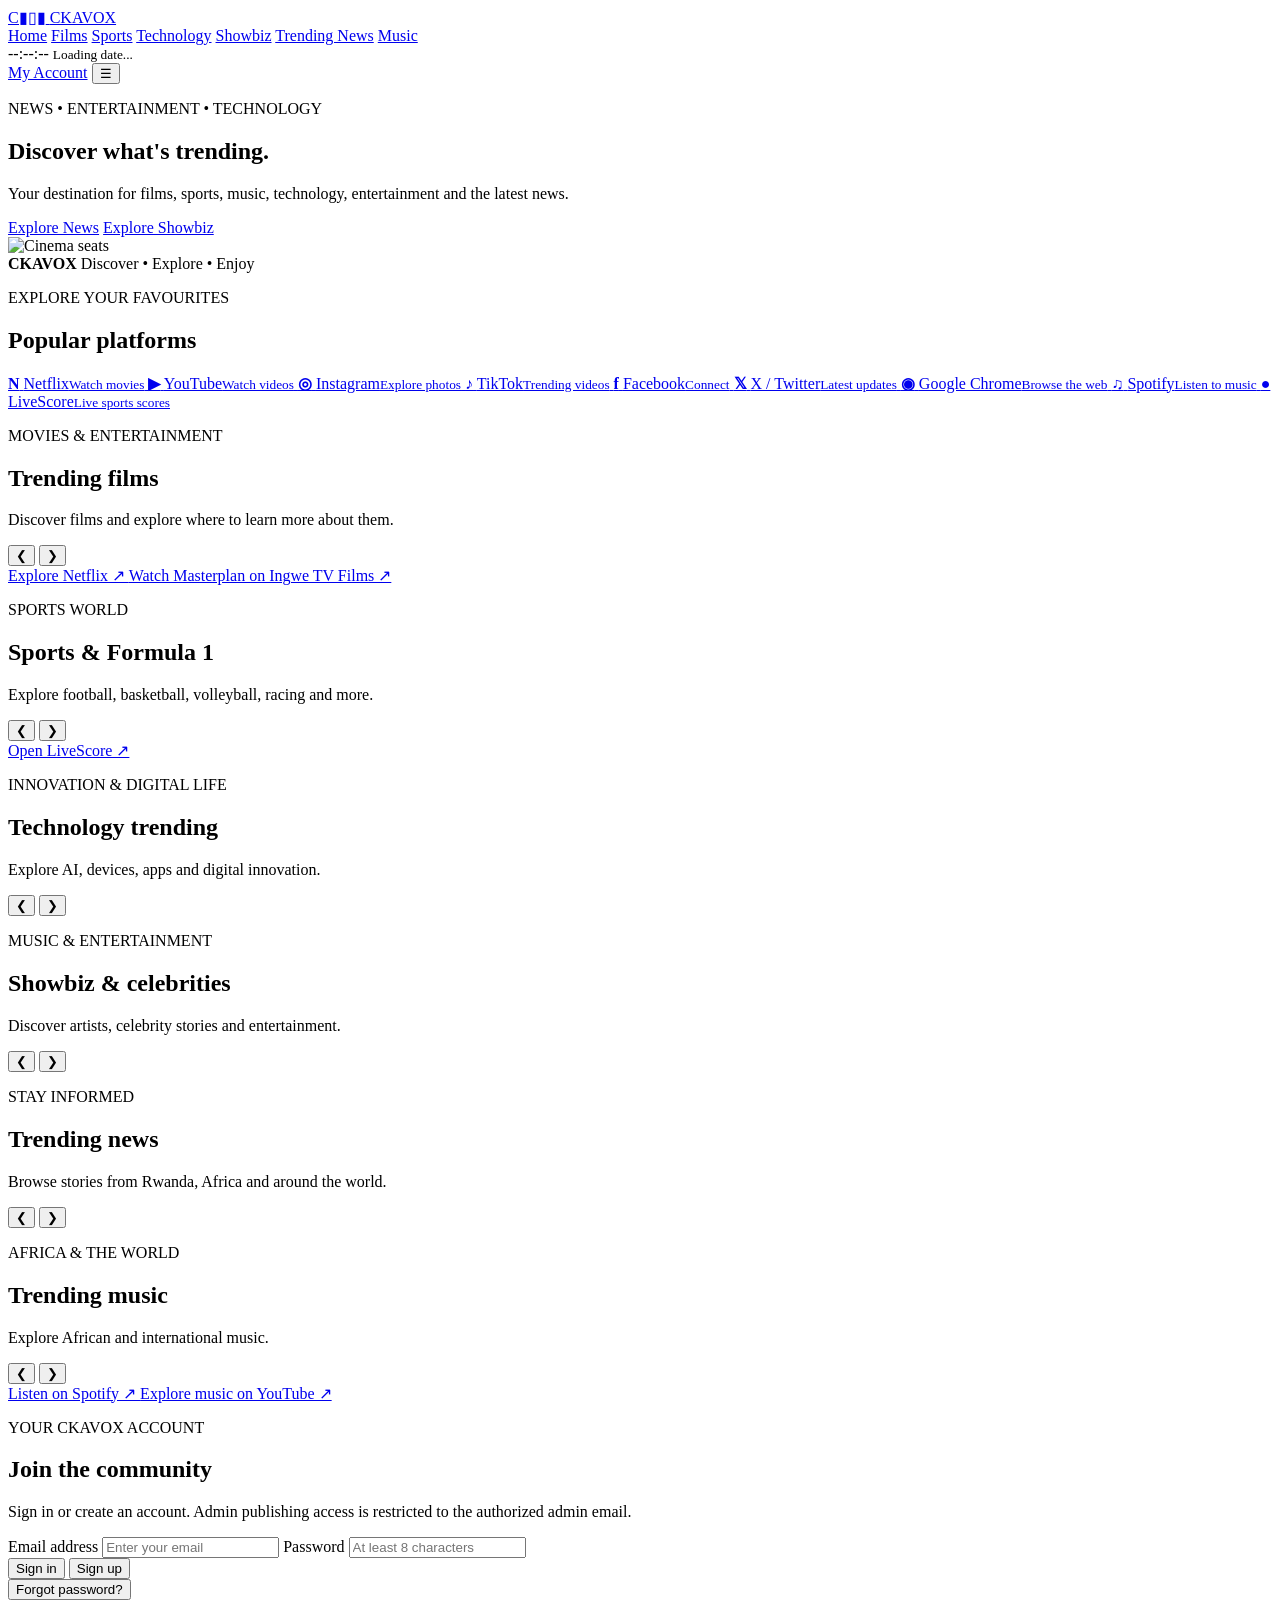
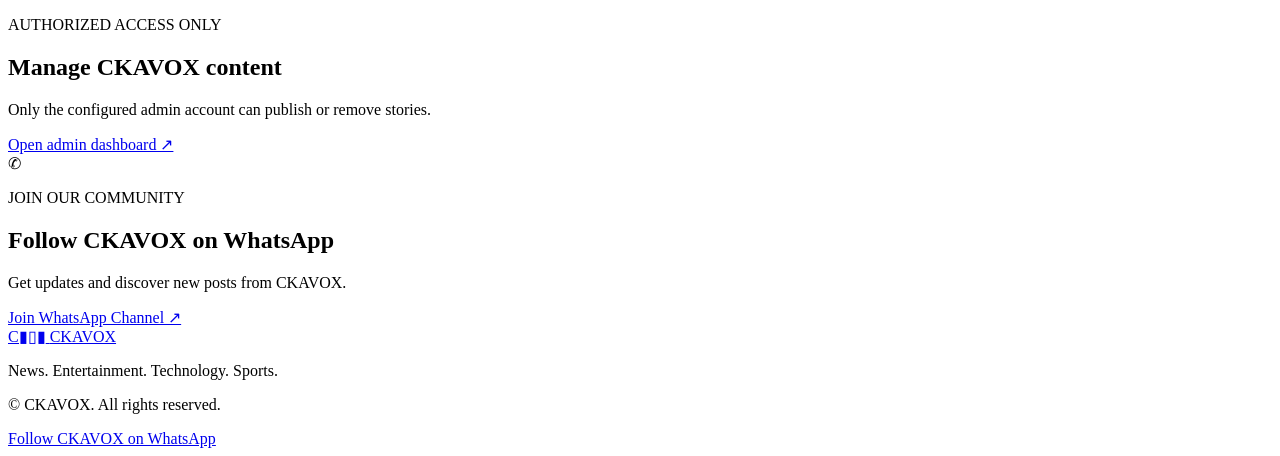
==== index.html @ 52cd9c96 "Add initial index.html for CKAVOX website This is the initial commit of the index.html file, which i" ====
<!doctype html>
<html lang="en">
<head>
  <meta charset="utf-8">
  <meta name="viewport" content="width=device-width, initial-scale=1">
  <meta name="theme-color" content="#080808">
  <meta name="description" content="CKAVOX — trending films, sports, music, technology and news.">
  <title>CKAVOX | News, Films, Sports & Technology</title>

  <link rel="preconnect" href="https://images.unsplash.com">
  <link rel="stylesheet" href="style.css">

  <script src="https://cdn.jsdelivr.net/npm/@supabase/supabase-js@2"></script>
  <script src="supabase-config.js"></script>
  <script src="script.js" defer></script>
</head>

<body>
  <header class="site-header">
    <a class="brand" href="#home" aria-label="CKAVOX home">
      <span class="brand-mark">C▮▯▮</span>
      <span>CKAVOX</span>
    </a>

    <nav class="main-nav" id="mainNav" aria-label="Main navigation">
      <a href="#home">Home</a>
      <a href="#films">Films</a>
      <a href="#sports">Sports</a>
      <a href="#technology">Technology</a>
      <a href="#showbiz">Showbiz</a>
      <a href="#news">Trending News</a>
      <a href="#music">Music</a>
    </nav>

    <div class="header-actions">
      <div class="clock-box">
        <span id="liveTime">--:--:--</span>
        <small id="liveDate">Loading date...</small>
      </div>

      <a class="account-link" href="#account">My Account</a>

      <button
        class="menu-toggle"
        id="menuToggle"
        aria-label="Toggle menu"
        aria-expanded="false">
        ☰
      </button>
    </div>
  </header>

  <main id="home">

    <!-- HERO SECTION -->
    <section class="hero section-wrap">
      <div class="hero-copy">
        <p class="eyebrow">NEWS • ENTERTAINMENT • TECHNOLOGY</p>

        <h1>
          Discover what's
          <span>trending.</span>
        </h1>

        <p>
          Your destination for films, sports, music, technology,
          entertainment and the latest news.
        </p>

        <div class="hero-actions">
          <a class="button button-gold" href="#news">Explore News</a>
          <a class="button button-outline" href="#showbiz">Explore Showbiz</a>
        </div>
      </div>

      <div class="hero-visual">
        <img
          src="https://images.unsplash.com/photo-1489599849927-2ee91cede3ba?auto=format&fit=crop&w=1400&q=85"
          alt="Cinema seats"
          fetchpriority="high">

        <div class="hero-badge">
          <strong>CKAVOX</strong>
          <span>Discover • Explore • Enjoy</span>
        </div>
      </div>
    </section>

    <!-- SOCIAL AND EXTERNAL PLATFORMS -->
    <section class="section-wrap platforms-section">
      <div class="section-heading">
        <div>
          <p class="eyebrow">EXPLORE YOUR FAVOURITES</p>
          <h2>Popular platforms</h2>
        </div>
      </div>

      <div class="platform-grid">
        <a class="platform netflix"
           href="https://www.netflix.com/"
           target="_blank" rel="noopener noreferrer">
          <b>N</b>
          <span>Netflix<small>Watch movies</small></span>
        </a>

        <a class="platform youtube"
           href="https://www.youtube.com/"
           target="_blank" rel="noopener noreferrer">
          <b>▶</b>
          <span>YouTube<small>Watch videos</small></span>
        </a>

        <a class="platform instagram"
           href="https://www.instagram.com/"
           target="_blank" rel="noopener noreferrer">
          <b>◎</b>
          <span>Instagram<small>Explore photos</small></span>
        </a>

        <a class="platform tiktok"
           href="https://www.tiktok.com/"
           target="_blank" rel="noopener noreferrer">
          <b>♪</b>
          <span>TikTok<small>Trending videos</small></span>
        </a>

        <a class="platform facebook"
           href="https://www.facebook.com/"
           target="_blank" rel="noopener noreferrer">
          <b>f</b>
          <span>Facebook<small>Connect</small></span>
        </a>

        <a class="platform twitter"
           href="https://x.com/"
           target="_blank" rel="noopener noreferrer">
          <b>𝕏</b>
          <span>X / Twitter<small>Latest updates</small></span>
        </a>

        <a class="platform chrome"
           href="https://www.google.com/chrome/"
           target="_blank" rel="noopener noreferrer">
          <b>◉</b>
          <span>Google Chrome<small>Browse the web</small></span>
        </a>

        <a class="platform spotify"
           href="https://open.spotify.com/"
           target="_blank" rel="noopener noreferrer">
          <b>♫</b>
          <span>Spotify<small>Listen to music</small></span>
        </a>

        <a class="platform livescore"
           href="https://www.livescore.com/"
           target="_blank" rel="noopener noreferrer">
          <b>●</b>
          <span>LiveScore<small>Live sports scores</small></span>
        </a>
      </div>
    </section>

    <!-- FILMS -->
    <section class="section-wrap category-section" id="films">
      <div class="section-heading">
        <div>
          <p class="eyebrow">MOVIES & ENTERTAINMENT</p>
          <h2>Trending films</h2>
          <p>Discover films and explore where to learn more about them.</p>
        </div>

        <div class="slider-controls">
          <button data-prev="films" aria-label="Previous films">❮</button>
          <button data-next="films" aria-label="Next films">❯</button>
        </div>
      </div>

      <div class="slider-track" id="slider-films"></div>

      <div class="section-foot">
        <a class="text-link"
           href="https://www.netflix.com/"
           target="_blank" rel="noopener noreferrer">
          Explore Netflix ↗
        </a>

        <a class="text-link"
           href="https://ingwetvfilms.com/movies/masterplan-agasobanuye-by-rocky"
           target="_blank" rel="noopener noreferrer">
          Watch Masterplan on Ingwe TV Films ↗
        </a>
      </div>
    </section>

    <!-- SPORTS -->
    <section class="section-wrap category-section" id="sports">
      <div class="section-heading">
        <div>
          <p class="eyebrow">SPORTS WORLD</p>
          <h2>Sports & Formula 1</h2>
          <p>Explore football, basketball, volleyball, racing and more.</p>
        </div>

        <div class="slider-controls">
          <button data-prev="sports" aria-label="Previous sports">❮</button>
          <button data-next="sports" aria-label="Next sports">❯</button>
        </div>
      </div>

      <div class="slider-track" id="slider-sports"></div>

      <div class="section-foot">
        <a class="text-link"
           href="https://www.livescore.com/"
           target="_blank" rel="noopener noreferrer">
          Open LiveScore ↗
        </a>
      </div>
    </section>

    <!-- TECHNOLOGY -->
    <section class="section-wrap category-section" id="technology">
      <div class="section-heading">
        <div>
          <p class="eyebrow">INNOVATION & DIGITAL LIFE</p>
          <h2>Technology trending</h2>
          <p>Explore AI, devices, apps and digital innovation.</p>
        </div>

        <div class="slider-controls">
          <button data-prev="technology" aria-label="Previous technology">❮</button>
          <button data-next="technology" aria-label="Next technology">❯</button>
        </div>
      </div>

      <div class="slider-track" id="slider-technology"></div>
    </section>

    <!-- SHOWBIZ -->
    <section class="section-wrap category-section" id="showbiz">
      <div class="section-heading">
        <div>
          <p class="eyebrow">MUSIC & ENTERTAINMENT</p>
          <h2>Showbiz & celebrities</h2>
          <p>Discover artists, celebrity stories and entertainment.</p>
        </div>

        <div class="slider-controls">
          <button data-prev="showbiz" aria-label="Previous showbiz">❮</button>
          <button data-next="showbiz" aria-label="Next showbiz">❯</button>
        </div>
      </div>

      <div class="slider-track" id="slider-showbiz"></div>
    </section>

    <!-- NEWS -->
    <section class="section-wrap category-section" id="news">
      <div class="section-heading">
        <div>
          <p class="eyebrow">STAY INFORMED</p>
          <h2>Trending news</h2>
          <p>Browse stories from Rwanda, Africa and around the world.</p>
        </div>

        <div class="slider-controls">
          <button data-prev="news" aria-label="Previous news">❮</button>
          <button data-next="news" aria-label="Next news">❯</button>
        </div>
      </div>

      <div class="slider-track" id="slider-news"></div>
    </section>

    <!-- MUSIC -->
    <section class="section-wrap category-section" id="music">
      <div class="section-heading">
        <div>
          <p class="eyebrow">AFRICA & THE WORLD</p>
          <h2>Trending music</h2>
          <p>Explore African and international music.</p>
        </div>

        <div class="slider-controls">
          <button data-prev="music" aria-label="Previous music">❮</button>
          <button data-next="music" aria-label="Next music">❯</button>
        </div>
      </div>

      <div class="slider-track" id="slider-music"></div>

      <div class="section-foot">
        <a class="text-link"
           href="https://open.spotify.com/"
           target="_blank" rel="noopener noreferrer">
          Listen on Spotify ↗
        </a>

        <a class="text-link"
           href="https://www.youtube.com/"
           target="_blank" rel="noopener noreferrer">
          Explore music on YouTube ↗
        </a>
      </div>
    </section>

    <!-- USER ACCOUNT -->
    <section class="section-wrap account-section" id="account">
      <div class="account-copy">
        <p class="eyebrow">YOUR CKAVOX ACCOUNT</p>
        <h2>Join the community</h2>
        <p>
          Sign in or create an account. Admin publishing access is
          restricted to the authorized admin email.
        </p>
      </div>

      <form id="accountForm" class="account-form">
        <label>
          Email address
          <input
            id="accountEmail"
            type="email"
            autocomplete="email"
            placeholder="Enter your email"
            required>
        </label>

        <label>
          Password
          <input
            id="accountPassword"
            type="password"
            autocomplete="current-password"
            minlength="8"
            placeholder="At least 8 characters"
            required>
        </label>

        <div class="form-actions">
          <button class="button button-gold" type="submit" id="signInBtn">
            Sign in
          </button>

          <button class="button button-outline" type="button" id="signUpBtn">
            Sign up
          </button>
        </div>

        <button class="text-button" type="button" id="resetPasswordBtn">
          Forgot password?
        </button>

        <p id="accountStatus" class="status-message" aria-live="polite"></p>
      </form>
    </section>

    <!-- ADMIN DASHBOARD LINK -->
    <section class="section-wrap admin-teaser">
      <div>
        <p class="eyebrow">AUTHORIZED ACCESS ONLY</p>
        <h2>Manage CKAVOX content</h2>
        <p>Only the configured admin account can publish or remove stories.</p>
      </div>

      <a class="button button-gold" href="admin.html">
        Open admin dashboard ↗
      </a>
    </section>

    <!-- WHATSAPP CHANNEL -->
    <section class="section-wrap whatsapp-banner">
      <div class="whatsapp-icon">✆</div>

      <div>
        <p class="eyebrow">JOIN OUR COMMUNITY</p>
        <h2>Follow CKAVOX on WhatsApp</h2>
        <p>Get updates and discover new posts from CKAVOX.</p>
      </div>

      <a
        class="button whatsapp-button"
        href="https://whatsapp.com/channel/0029VbECV9QADTOBu1T2nU3d"
        target="_blank"
        rel="noopener noreferrer">
        Join WhatsApp Channel ↗
      </a>
    </section>

  </main>

  <footer class="site-footer">
    <a class="brand" href="#home">
      <span class="brand-mark">C▮▯▮</span>
      <span>CKAVOX</span>
    </a>

    <p>News. Entertainment. Technology. Sports.</p>
    <p>© <span id="currentYear"></span> CKAVOX. All rights reserved.</p>

    <a
      class="footer-whatsapp"
      href="https://whatsapp.com/channel/0029VbECV9QADTOBu1T2nU3d"
      target="_blank"
      rel="noopener noreferrer">
      Follow CKAVOX on WhatsApp
    </a>
  </footer>
</body>
</html>
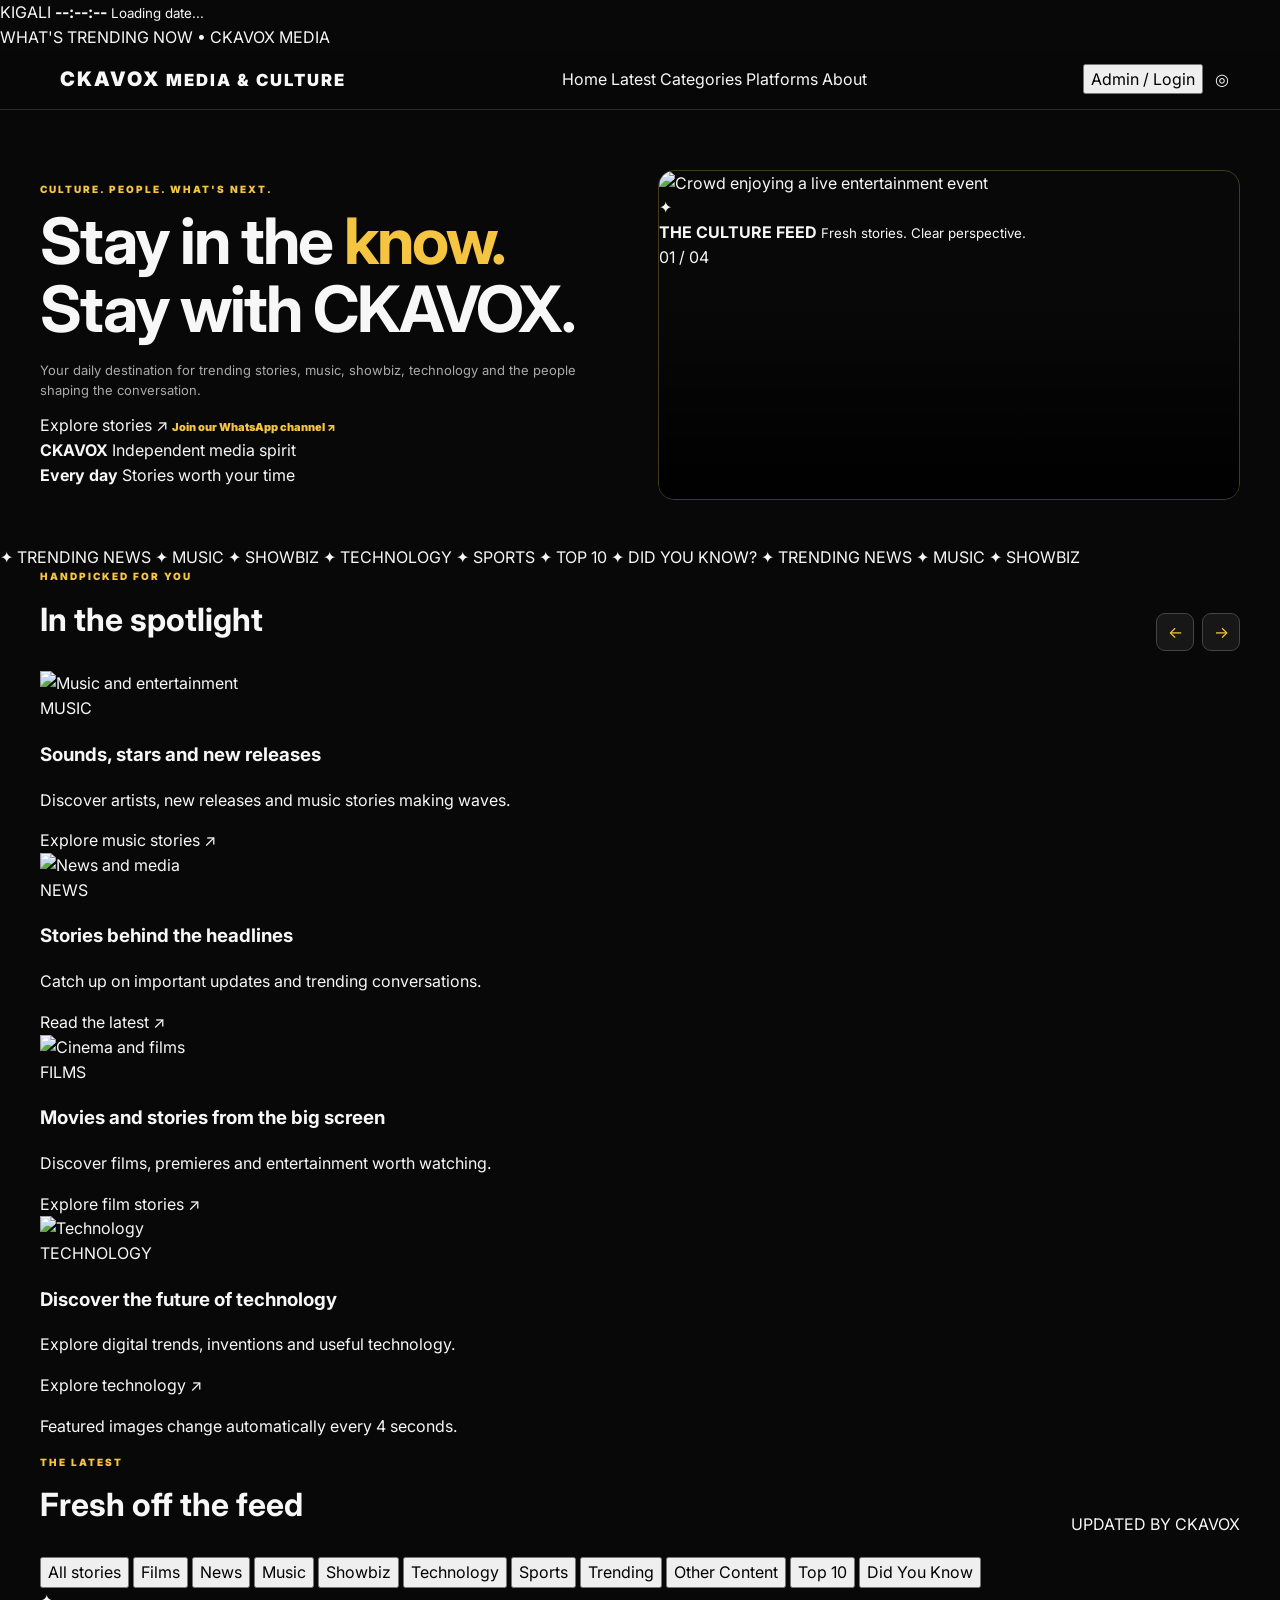
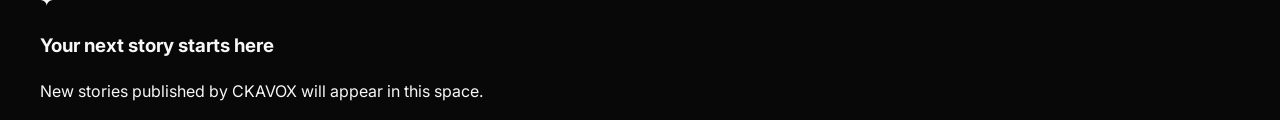
==== commit 82f113d1: "Refactor index.html for improved structure and content Updated the HTML structure and content for im" ====
--- a/index.html
+++ b/index.html
@@ -1,411 +1,341 @@
-<!doctype html>
+ <!doctype html>
 <html lang="en">
 <head>
   <meta charset="utf-8">
   <meta name="viewport" content="width=device-width, initial-scale=1">
-  <meta name="theme-color" content="#080808">
-  <meta name="description" content="CKAVOX — trending films, sports, music, technology and news.">
-  <title>CKAVOX | News, Films, Sports & Technology</title>
-
-  <link rel="preconnect" href="https://images.unsplash.com">
+  <meta name="theme-color" content="#0a0a0a">
+  <meta name="description" content="CKAVOX — trending news, music, showbiz, technology and entertainment.">
+
+  <title>CKAVOX | Trends That Matter</title>
+
+  <link rel="preconnect" href="https://fonts.googleapis.com">
+  <link rel="preconnect" href="https://fonts.gstatic.com" crossorigin>
+
+  <link href="https://fonts.googleapis.com/css2?family=DM+Sans:wght@400;500;600;700&family=Space+Grotesk:wght@500;600;700&display=swap" rel="stylesheet">
+
   <link rel="stylesheet" href="style.css">
 
   <script src="https://cdn.jsdelivr.net/npm/@supabase/supabase-js@2"></script>
+  <script src="config.js"></script>
   <script src="supabase-config.js"></script>
   <script src="script.js" defer></script>
 </head>
 
 <body>
+
+  <!-- CLOCK: FIXED AT TOP RIGHT -->
+  <div class="fixed-clock" id="fixedClock">
+    <span class="clock-label">KIGALI</span>
+    <strong id="clockTime">--:--:--</strong>
+    <small id="clockDate">Loading date...</small>
+  </div>
+
+  <!-- TOP BAR -->
+  <div class="top-strip">
+    <span class="live-dot"></span>
+    WHAT'S TRENDING NOW
+    <span class="top-divider">•</span>
+    CKAVOX MEDIA
+  </div>
+
+  <!-- HEADER -->
   <header class="site-header">
+
     <a class="brand" href="#home" aria-label="CKAVOX home">
-      <span class="brand-mark">C▮▯▮</span>
-      <span>CKAVOX</span>
+      <span class="brand-mark" aria-hidden="true">
+        <i></i><i></i><i></i><i></i><i></i>
+      </span>
+
+      <span>
+        CKA<span>VOX</span>
+        <small>MEDIA & CULTURE</small>
+      </span>
     </a>
 
-    <nav class="main-nav" id="mainNav" aria-label="Main navigation">
+    <button class="menu-toggle" id="menuToggle" aria-label="Open navigation">
+      ☰
+    </button>
+
+    <nav id="mainNav">
       <a href="#home">Home</a>
-      <a href="#films">Films</a>
-      <a href="#sports">Sports</a>
-      <a href="#technology">Technology</a>
-      <a href="#showbiz">Showbiz</a>
-      <a href="#news">Trending News</a>
-      <a href="#music">Music</a>
+      <a href="#latest">Latest</a>
+      <a href="#categories">Categories</a>
+      <a href="#platforms">Platforms</a>
+      <a href="#about">About</a>
     </nav>
 
     <div class="header-actions">
-      <div class="clock-box">
-        <span id="liveTime">--:--:--</span>
-        <small id="liveDate">Loading date...</small>
-      </div>
-
-      <a class="account-link" href="#account">My Account</a>
-
-      <button
-        class="menu-toggle"
-        id="menuToggle"
-        aria-label="Toggle menu"
-        aria-expanded="false">
-        ☰
+      <button class="btn btn-outline" id="openAuth">
+        Admin / Login
       </button>
+
+      <a class="icon-social"
+         href="https://www.instagram.com/"
+         target="_blank"
+         rel="noopener"
+         aria-label="Instagram">◎</a>
     </div>
+
   </header>
 
-  <main id="home">
-
-    <!-- HERO SECTION -->
-    <section class="hero section-wrap">
+  <main>
+
+    <!-- HERO -->
+    <section class="hero section-wrap" id="home">
+
       <div class="hero-copy">
-        <p class="eyebrow">NEWS • ENTERTAINMENT • TECHNOLOGY</p>
+
+        <div class="eyebrow">
+          <span class="eyebrow-line"></span>
+          CULTURE. PEOPLE. WHAT'S NEXT.
+        </div>
 
         <h1>
-          Discover what's
-          <span>trending.</span>
+          Stay in the <span>know.</span><br>
+          Stay with CKAVOX.
         </h1>
 
         <p>
-          Your destination for films, sports, music, technology,
-          entertainment and the latest news.
+          Your daily destination for trending stories, music, showbiz,
+          technology and the people shaping the conversation.
         </p>
 
-        <div class="hero-actions">
-          <a class="button button-gold" href="#news">Explore News</a>
-          <a class="button button-outline" href="#showbiz">Explore Showbiz</a>
-        </div>
+        <div class="hero-buttons">
+
+          <a class="btn btn-gold" href="#latest">
+            Explore stories <span>↗</span>
+          </a>
+
+          <a class="text-link"
+             href="https://whatsapp.com/channel/0029VbECV9QADTOBu1T2nU3d"
+             target="_blank"
+             rel="noopener">
+            Join our WhatsApp channel ↗
+          </a>
+
+        </div>
+
+        <div class="hero-stats">
+
+          <div>
+            <strong>CKAVOX</strong>
+            <span>Independent media spirit</span>
+          </div>
+
+          <div>
+            <strong>Every day</strong>
+            <span>Stories worth your time</span>
+          </div>
+
+        </div>
+
       </div>
 
       <div class="hero-visual">
-        <img
-          src="https://images.unsplash.com/photo-1489599849927-2ee91cede3ba?auto=format&fit=crop&w=1400&q=85"
-          alt="Cinema seats"
-          fetchpriority="high">
-
-        <div class="hero-badge">
-          <strong>CKAVOX</strong>
-          <span>Discover • Explore • Enjoy</span>
-        </div>
-      </div>
+
+        <div class="hero-image-frame">
+          <img
+            src="https://images.unsplash.com/photo-1492684223066-81342ee5ff30?auto=format&fit=crop&w=1200&q=85"
+            alt="Crowd enjoying a live entertainment event">
+        </div>
+
+        <div class="hero-floating">
+          <span class="floating-icon">✦</span>
+
+          <div>
+            <b>THE CULTURE FEED</b>
+            <small>Fresh stories. Clear perspective.</small>
+          </div>
+        </div>
+
+        <div class="hero-number">
+          01 <span>/ 04</span>
+        </div>
+
+      </div>
+
     </section>
 
-    <!-- SOCIAL AND EXTERNAL PLATFORMS -->
-    <section class="section-wrap platforms-section">
+    <!-- TRENDING TICKER -->
+    <section class="ticker" aria-label="Featured categories">
+
+      <div class="ticker-track">
+        <span>✦ TRENDING NEWS</span>
+        <span>✦ MUSIC</span>
+        <span>✦ SHOWBIZ</span>
+        <span>✦ TECHNOLOGY</span>
+        <span>✦ SPORTS</span>
+        <span>✦ TOP 10</span>
+        <span>✦ DID YOU KNOW?</span>
+        <span>✦ TRENDING NEWS</span>
+        <span>✦ MUSIC</span>
+        <span>✦ SHOWBIZ</span>
+      </div>
+
+    </section>
+
+    <!-- FEATURED SLIDESHOW -->
+    <section class="section-wrap feature-section" id="featured">
+
       <div class="section-heading">
+
         <div>
-          <p class="eyebrow">EXPLORE YOUR FAVOURITES</p>
-          <h2>Popular platforms</h2>
-        </div>
-      </div>
-
-      <div class="platform-grid">
-        <a class="platform netflix"
-           href="https://www.netflix.com/"
-           target="_blank" rel="noopener noreferrer">
-          <b>N</b>
-          <span>Netflix<small>Watch movies</small></span>
-        </a>
-
-        <a class="platform youtube"
-           href="https://www.youtube.com/"
-           target="_blank" rel="noopener noreferrer">
-          <b>▶</b>
-          <span>YouTube<small>Watch videos</small></span>
-        </a>
-
-        <a class="platform instagram"
-           href="https://www.instagram.com/"
-           target="_blank" rel="noopener noreferrer">
-          <b>◎</b>
-          <span>Instagram<small>Explore photos</small></span>
-        </a>
-
-        <a class="platform tiktok"
-           href="https://www.tiktok.com/"
-           target="_blank" rel="noopener noreferrer">
-          <b>♪</b>
-          <span>TikTok<small>Trending videos</small></span>
-        </a>
-
-        <a class="platform facebook"
-           href="https://www.facebook.com/"
-           target="_blank" rel="noopener noreferrer">
-          <b>f</b>
-          <span>Facebook<small>Connect</small></span>
-        </a>
-
-        <a class="platform twitter"
-           href="https://x.com/"
-           target="_blank" rel="noopener noreferrer">
-          <b>𝕏</b>
-          <span>X / Twitter<small>Latest updates</small></span>
-        </a>
-
-        <a class="platform chrome"
-           href="https://www.google.com/chrome/"
-           target="_blank" rel="noopener noreferrer">
-          <b>◉</b>
-          <span>Google Chrome<small>Browse the web</small></span>
-        </a>
-
-        <a class="platform spotify"
-           href="https://open.spotify.com/"
-           target="_blank" rel="noopener noreferrer">
-          <b>♫</b>
-          <span>Spotify<small>Listen to music</small></span>
-        </a>
-
-        <a class="platform livescore"
-           href="https://www.livescore.com/"
-           target="_blank" rel="noopener noreferrer">
-          <b>●</b>
-          <span>LiveScore<small>Live sports scores</small></span>
-        </a>
-      </div>
+          <div class="eyebrow">HANDPICKED FOR YOU</div>
+          <h2>In the <span>spotlight</span></h2>
+        </div>
+
+        <div class="slider-controls">
+          <button id="slidePrev" aria-label="Previous slide">←</button>
+          <button id="slideNext" aria-label="Next slide">→</button>
+        </div>
+
+      </div>
+
+      <div class="feature-slider" id="featureSlider">
+
+        <article class="feature-card active">
+
+          <img
+            src="https://images.unsplash.com/photo-1470229722913-7c0e2dbbafd3?auto=format&fit=crop&w=1400&q=85"
+            alt="Music and entertainment">
+
+          <div class="feature-overlay">
+            <span class="tag">MUSIC</span>
+
+            <h3>Sounds, stars and new releases</h3>
+
+            <p>
+              Discover artists, new releases and music stories making waves.
+            </p>
+
+            <a href="#latest" class="feature-link">
+              Explore music stories ↗
+            </a>
+          </div>
+
+        </article>
+
+        <article class="feature-card">
+
+          <img
+            src="https://images.unsplash.com/photo-1504711434969-e33886168f5c?auto=format&fit=crop&w=1400&q=85"
+            alt="News and media">
+
+          <div class="feature-overlay">
+            <span class="tag">NEWS</span>
+
+            <h3>Stories behind the headlines</h3>
+
+            <p>
+              Catch up on important updates and trending conversations.
+            </p>
+
+            <a href="#latest" class="feature-link">
+              Read the latest ↗
+            </a>
+          </div>
+
+        </article>
+
+        <article class="feature-card">
+
+          <img
+            src="https://images.unsplash.com/photo-1489599849927-2ee91cede3ba?auto=format&fit=crop&w=1400&q=85"
+            alt="Cinema and films">
+
+          <div class="feature-overlay">
+            <span class="tag">FILMS</span>
+
+            <h3>Movies and stories from the big screen</h3>
+
+            <p>
+              Discover films, premieres and entertainment worth watching.
+            </p>
+
+            <a href="#latest" class="feature-link">
+              Explore film stories ↗
+            </a>
+          </div>
+
+        </article>
+
+        <article class="feature-card">
+
+          <img
+            src="https://images.unsplash.com/photo-1518770660439-4636190af475?auto=format&fit=crop&w=1400&q=85"
+            alt="Technology">
+
+          <div class="feature-overlay">
+            <span class="tag">TECHNOLOGY</span>
+
+            <h3>Discover the future of technology</h3>
+
+            <p>
+              Explore digital trends, inventions and useful technology.
+            </p>
+
+            <a href="#categories" class="feature-link">
+              Explore technology ↗
+            </a>
+          </div>
+
+        </article>
+
+      </div>
+
+      <div class="slider-dots" id="sliderDots"></div>
+
+      <p class="slider-note">
+        Featured images change automatically every 4 seconds.
+      </p>
+
     </section>
 
-    <!-- FILMS -->
-    <section class="section-wrap category-section" id="films">
+    <!-- LATEST CONTENT -->
+    <section class="section-wrap latest-section" id="latest">
+
       <div class="section-heading">
+
         <div>
-          <p class="eyebrow">MOVIES & ENTERTAINMENT</p>
-          <h2>Trending films</h2>
-          <p>Discover films and explore where to learn more about them.</p>
-        </div>
-
-        <div class="slider-controls">
-          <button data-prev="films" aria-label="Previous films">❮</button>
-          <button data-next="films" aria-label="Next films">❯</button>
-        </div>
-      </div>
-
-      <div class="slider-track" id="slider-films"></div>
-
-      <div class="section-foot">
-        <a class="text-link"
-           href="https://www.netflix.com/"
-           target="_blank" rel="noopener noreferrer">
-          Explore Netflix ↗
-        </a>
-
-        <a class="text-link"
-           href="https://ingwetvfilms.com/movies/masterplan-agasobanuye-by-rocky"
-           target="_blank" rel="noopener noreferrer">
-          Watch Masterplan on Ingwe TV Films ↗
-        </a>
-      </div>
-    </section>
-
-    <!-- SPORTS -->
-    <section class="section-wrap category-section" id="sports">
-      <div class="section-heading">
-        <div>
-          <p class="eyebrow">SPORTS WORLD</p>
-          <h2>Sports & Formula 1</h2>
-          <p>Explore football, basketball, volleyball, racing and more.</p>
-        </div>
-
-        <div class="slider-controls">
-          <button data-prev="sports" aria-label="Previous sports">❮</button>
-          <button data-next="sports" aria-label="Next sports">❯</button>
-        </div>
-      </div>
-
-      <div class="slider-track" id="slider-sports"></div>
-
-      <div class="section-foot">
-        <a class="text-link"
-           href="https://www.livescore.com/"
-           target="_blank" rel="noopener noreferrer">
-          Open LiveScore ↗
-        </a>
-      </div>
-    </section>
-
-    <!-- TECHNOLOGY -->
-    <section class="section-wrap category-section" id="technology">
-      <div class="section-heading">
-        <div>
-          <p class="eyebrow">INNOVATION & DIGITAL LIFE</p>
-          <h2>Technology trending</h2>
-          <p>Explore AI, devices, apps and digital innovation.</p>
-        </div>
-
-        <div class="slider-controls">
-          <button data-prev="technology" aria-label="Previous technology">❮</button>
-          <button data-next="technology" aria-label="Next technology">❯</button>
-        </div>
-      </div>
-
-      <div class="slider-track" id="slider-technology"></div>
-    </section>
-
-    <!-- SHOWBIZ -->
-    <section class="section-wrap category-section" id="showbiz">
-      <div class="section-heading">
-        <div>
-          <p class="eyebrow">MUSIC & ENTERTAINMENT</p>
-          <h2>Showbiz & celebrities</h2>
-          <p>Discover artists, celebrity stories and entertainment.</p>
-        </div>
-
-        <div class="slider-controls">
-          <button data-prev="showbiz" aria-label="Previous showbiz">❮</button>
-          <button data-next="showbiz" aria-label="Next showbiz">❯</button>
-        </div>
-      </div>
-
-      <div class="slider-track" id="slider-showbiz"></div>
-    </section>
-
-    <!-- NEWS -->
-    <section class="section-wrap category-section" id="news">
-      <div class="section-heading">
-        <div>
-          <p class="eyebrow">STAY INFORMED</p>
-          <h2>Trending news</h2>
-          <p>Browse stories from Rwanda, Africa and around the world.</p>
-        </div>
-
-        <div class="slider-controls">
-          <button data-prev="news" aria-label="Previous news">❮</button>
-          <button data-next="news" aria-label="Next news">❯</button>
-        </div>
-      </div>
-
-      <div class="slider-track" id="slider-news"></div>
-    </section>
-
-    <!-- MUSIC -->
-    <section class="section-wrap category-section" id="music">
-      <div class="section-heading">
-        <div>
-          <p class="eyebrow">AFRICA & THE WORLD</p>
-          <h2>Trending music</h2>
-          <p>Explore African and international music.</p>
-        </div>
-
-        <div class="slider-controls">
-          <button data-prev="music" aria-label="Previous music">❮</button>
-          <button data-next="music" aria-label="Next music">❯</button>
-        </div>
-      </div>
-
-      <div class="slider-track" id="slider-music"></div>
-
-      <div class="section-foot">
-        <a class="text-link"
-           href="https://open.spotify.com/"
-           target="_blank" rel="noopener noreferrer">
-          Listen on Spotify ↗
-        </a>
-
-        <a class="text-link"
-           href="https://www.youtube.com/"
-           target="_blank" rel="noopener noreferrer">
-          Explore music on YouTube ↗
-        </a>
-      </div>
-    </section>
-
-    <!-- USER ACCOUNT -->
-    <section class="section-wrap account-section" id="account">
-      <div class="account-copy">
-        <p class="eyebrow">YOUR CKAVOX ACCOUNT</p>
-        <h2>Join the community</h2>
-        <p>
-          Sign in or create an account. Admin publishing access is
-          restricted to the authorized admin email.
-        </p>
-      </div>
-
-      <form id="accountForm" class="account-form">
-        <label>
-          Email address
-          <input
-            id="accountEmail"
-            type="email"
-            autocomplete="email"
-            placeholder="Enter your email"
-            required>
-        </label>
-
-        <label>
-          Password
-          <input
-            id="accountPassword"
-            type="password"
-            autocomplete="current-password"
-            minlength="8"
-            placeholder="At least 8 characters"
-            required>
-        </label>
-
-        <div class="form-actions">
-          <button class="button button-gold" type="submit" id="signInBtn">
-            Sign in
-          </button>
-
-          <button class="button button-outline" type="button" id="signUpBtn">
-            Sign up
-          </button>
-        </div>
-
-        <button class="text-button" type="button" id="resetPasswordBtn">
-          Forgot password?
+          <div class="eyebrow">THE LATEST</div>
+          <h2>Fresh off the <span>feed</span></h2>
+        </div>
+
+        <div class="feed-label">
+          <span class="live-dot"></span>
+          UPDATED BY CKAVOX
+        </div>
+
+      </div>
+
+      <!-- CATEGORY FILTERS -->
+      <div class="filter-row" id="filterRow">
+
+        <button class="filter-chip selected" data-category="All">
+          All stories
         </button>
 
-        <p id="accountStatus" class="status-message" aria-live="polite"></p>
-      </form>
-    </section>
-
-    <!-- ADMIN DASHBOARD LINK -->
-    <section class="section-wrap admin-teaser">
-      <div>
-        <p class="eyebrow">AUTHORIZED ACCESS ONLY</p>
-        <h2>Manage CKAVOX content</h2>
-        <p>Only the configured admin account can publish or remove stories.</p>
-      </div>
-
-      <a class="button button-gold" href="admin.html">
-        Open admin dashboard ↗
-      </a>
-    </section>
-
-    <!-- WHATSAPP CHANNEL -->
-    <section class="section-wrap whatsapp-banner">
-      <div class="whatsapp-icon">✆</div>
-
-      <div>
-        <p class="eyebrow">JOIN OUR COMMUNITY</p>
-        <h2>Follow CKAVOX on WhatsApp</h2>
-        <p>Get updates and discover new posts from CKAVOX.</p>
-      </div>
-
-      <a
-        class="button whatsapp-button"
-        href="https://whatsapp.com/channel/0029VbECV9QADTOBu1T2nU3d"
-        target="_blank"
-        rel="noopener noreferrer">
-        Join WhatsApp Channel ↗
-      </a>
-    </section>
-
-  </main>
-
-  <footer class="site-footer">
-    <a class="brand" href="#home">
-      <span class="brand-mark">C▮▯▮</span>
-      <span>CKAVOX</span>
-    </a>
-
-    <p>News. Entertainment. Technology. Sports.</p>
-    <p>© <span id="currentYear"></span> CKAVOX. All rights reserved.</p>
-
-    <a
-      class="footer-whatsapp"
-      href="https://whatsapp.com/channel/0029VbECV9QADTOBu1T2nU3d"
-      target="_blank"
-      rel="noopener noreferrer">
-      Follow CKAVOX on WhatsApp
-    </a>
-  </footer>
-</body>
-</html>
+        <button class="filter-chip" data-category="Films">Films</button>
+        <button class="filter-chip" data-category="News">News</button>
+        <button class="filter-chip" data-category="Music">Music</button>
+        <button class="filter-chip" data-category="Showbiz">Showbiz</button>
+        <button class="filter-chip" data-category="Technology">Technology</button>
+        <button class="filter-chip" data-category="Sports">Sports</button>
+        <button class="filter-chip" data-category="Trending">Trending</button>
+        <button class="filter-chip" data-category="Other Content">Other Content</button>
+        <button class="filter-chip" data-category="Top 10">Top 10</button>
+        <button class="filter-chip" data-category="Did You Know">Did You Know</button>
+
+      </div>
+
+      <div class="story-grid" id="storyGrid">
+
+        <div class="empty-state">
+          <span>✦</span>
+          <h3>Your next story starts here</h3>
+          <p>New stories published by CKAVOX will appear in this space.</p>
+        </div>
+
+      </div>
+
+      <div class="load-status" id="loadStatus" aria-live="
--- a/style.css
+++ b/style.css
@@ -0,0 +1,779 @@
+@import url('https://fonts.googleapis.com/css2?family=Inter:wght@400;500;600;700;800;900&display=swap');
+
+:root {
+  --bg: #080808;
+  --panel: #141414;
+  --gold: #f5c542;
+  --white: #f7f7f7;
+  --muted: #aaa;
+  --line: #2b2b2b;
+  --green: #20c568;
+}
+
+* {
+  box-sizing: border-box;
+}
+
+html {
+  scroll-behavior: smooth;
+  scroll-padding-top: 100px;
+}
+
+body {
+  margin: 0;
+  background: var(--bg);
+  color: var(--white);
+  font-family: Inter, Arial, sans-serif;
+  line-height: 1.55;
+}
+
+a {
+  color: inherit;
+  text-decoration: none;
+}
+
+button, input, textarea, select {
+  font: inherit;
+}
+
+button {
+  cursor: pointer;
+}
+
+.site-header {
+  position: sticky;
+  top: 0;
+  z-index: 1000;
+  display: flex;
+  align-items: center;
+  justify-content: space-between;
+  gap: 18px;
+  padding: 14px 4%;
+  background: rgba(8,8,8,.97);
+  border-bottom: 1px solid var(--line);
+  backdrop-filter: blur(12px);
+}
+
+.brand {
+  display: inline-flex;
+  align-items: center;
+  gap: 9px;
+  font-size: 20px;
+  font-weight: 900;
+  letter-spacing: 2px;
+  white-space: nowrap;
+}
+
+.brand-mark {
+  color: var(--gold);
+  font-size: 25px;
+}
+
+.main-nav {
+  display: flex;
+  align-items: center;
+  flex-wrap: wrap;
+  gap: 15px;
+}
+
+.main-nav a,
+.account-link {
+  font-size: 11px;
+  font-weight: 800;
+  color: #ddd;
+}
+
+.main-nav a:hover,
+.account-link:hover {
+  color: var(--gold);
+}
+
+.header-actions {
+  display: flex;
+  align-items: center;
+  gap: 12px;
+}
+
+.clock-box {
+  display: flex;
+  flex-direction: column;
+  align-items: flex-end;
+  line-height: 1.3;
+}
+
+.clock-box span {
+  color: var(--gold);
+  font-size: 15px;
+  font-weight: 900;
+}
+
+.clock-box small {
+  color: var(--muted);
+  font-size: 9px;
+}
+
+.menu-toggle {
+  display: none;
+  padding: 7px 10px;
+  color: white;
+  background: #181818;
+  border: 1px solid #444;
+  border-radius: 8px;
+}
+
+.section-wrap {
+  width: min(1200px, calc(100% - 36px));
+  margin: auto;
+}
+
+.hero {
+  display: grid;
+  grid-template-columns: 1fr 1fr;
+  align-items: center;
+  gap: 35px;
+  padding-top: 60px;
+  padding-bottom: 45px;
+}
+
+.eyebrow {
+  margin: 0 0 10px;
+  color: var(--gold);
+  font-size: 10px;
+  font-weight: 900;
+  letter-spacing: 2px;
+}
+
+.hero h1 {
+  margin: 0 0 18px;
+  font-size: clamp(38px, 5vw, 65px);
+  line-height: 1.05;
+  letter-spacing: -2px;
+}
+
+.hero h1 span {
+  color: var(--gold);
+}
+
+.hero-copy > p:not(.eyebrow),
+.section-heading p:not(.eyebrow) {
+  color: var(--muted);
+  font-size: 13px;
+}
+
+.hero-actions,
+.form-actions {
+  display: flex;
+  flex-wrap: wrap;
+  gap: 10px;
+  margin-top: 22px;
+}
+
+.button {
+  display: inline-flex;
+  align-items: center;
+  justify-content: center;
+  padding: 11px 15px;
+  border: 1px solid transparent;
+  border-radius: 8px;
+  font-size: 11px;
+  font-weight: 900;
+}
+
+.button-gold {
+  background: var(--gold);
+  color: #111;
+}
+
+.button-outline {
+  color: white;
+  background: transparent;
+  border-color: #555;
+}
+
+.button:hover {
+  filter: brightness(1.12);
+}
+
+.hero-visual {
+  position: relative;
+  height: 330px;
+  overflow: hidden;
+  border: 1px solid #44391c;
+  border-radius: 16px;
+}
+
+.hero-visual img {
+  width: 100%;
+  height: 100%;
+  object-fit: cover;
+}
+
+.hero-visual::after {
+  content: "";
+  position: absolute;
+  inset: 40% 0 0;
+  background: linear-gradient(transparent, #000);
+}
+
+.hero-badge {
+  position: absolute;
+  z-index: 1;
+  left: 20px;
+  bottom: 18px;
+  display: flex;
+  flex-direction: column;
+}
+
+.hero-badge strong {
+  font-size: 23px;
+  letter-spacing: 3px;
+}
+
+.hero-badge span {
+  color: #ddd;
+  font-size: 11px;
+}
+
+.platforms-section {
+  padding: 25px 0 40px;
+}
+
+.section-heading {
+  display: flex;
+  justify-content: space-between;
+  align-items: flex-end;
+  gap: 15px;
+  margin-bottom: 20px;
+}
+
+.section-heading h2,
+.account-section h2,
+.admin-teaser h2,
+.whatsapp-banner h2 {
+  margin: 0 0 7px;
+  font-size: clamp(23px, 3vw, 32px);
+}
+
+.platform-grid {
+  display: grid;
+  grid-template-columns: repeat(3, minmax(0, 1fr));
+  gap: 12px;
+}
+
+.platform {
+  display: flex;
+  align-items: center;
+  gap: 12px;
+  min-height: 75px;
+  padding: 13px;
+  background: var(--panel);
+  border: 1px solid var(--line);
+  border-radius: 11px;
+}
+
+.platform:hover {
+  border-color: var(--gold);
+}
+
+.platform > b {
+  display: grid;
+  place-items: center;
+  width: 39px;
+  height: 39px;
+  border-radius: 10px;
+  background: #252525;
+  font-size: 22px;
+}
+
+.platform span {
+  display: flex;
+  flex-direction: column;
+  font-size: 12px;
+  font-weight: 800;
+}
+
+.platform small {
+  margin-top: 3px;
+  color: var(--muted);
+  font-size: 10px;
+  font-weight: 500;
+}
+
+.netflix > b { color: #e50914; }
+.youtube > b { color: #ff0033; }
+.instagram > b { color: #e66a9d; }
+.tiktok > b { color: #42e8e0; }
+.facebook > b { color: #1877f2; }
+.twitter > b { color: white; }
+.chrome > b { color: #48a8f5; }
+.spotify > b { color: #1ed760; }
+.livescore > b { color: #ff7a00; }
+
+.category-section {
+  padding: 30px 0 36px;
+  border-top: 1px solid #222;
+}
+
+.slider-controls {
+  display: flex;
+  gap: 8px;
+}
+
+.slider-controls button {
+  width: 38px;
+  height: 38px;
+  color: var(--gold);
+  background: #171717;
+  border: 1px solid #444;
+  border-radius: 9px;
+}
+
+.slider-controls button:hover {
+  color: #111;
+  background: var(--gold);
+}
+
+.slider-track {
+  display: grid;
+  grid-auto-flow: column;
+  grid-auto-columns: calc((100% - 36px) / 4);
+  gap: 12px;
+  overflow-x: auto;
+  scroll-snap-type: x mandatory;
+  scrollbar-color: #66551e #171717;
+  padding: 3px 2px 14px;
+}
+
+.content-card {
+  min-width: 0;
+  overflow: hidden;
+  background: var(--panel);
+  border: 1px solid #292929;
+  border-radius: 12px;
+  scroll-snap-align: start;
+}
+
+.card-image-wrap {
+  position: relative;
+  height: 175px;
+  overflow: hidden;
+  background: #222;
+}
+
+.card-image-wrap img {
+  width: 100%;
+  height: 100%;
+  display: block;
+  object-fit: cover;
+}
+
+.card-category {
+  position: absolute;
+  top: 9px;
+  left: 9px;
+  padding: 5px 7px;
+  color: #111;
+  background: var(--gold);
+  border-radius: 4px;
+  font-size: 9px;
+  font-weight: 900;
+  text-transform: uppercase;
+}
+
+.card-body {
+  padding: 13px;
+}
+
+.card-body h3 {
+  margin: 0 0 8px;
+  font-size: 14px;
+  line-height: 1.4;
+}
+
+.card-body p {
+  margin: 0 0 12px;
+  color: var(--muted);
+  font-size: 11px;
+}
+
+.card-link,
+.text-link {
+  color: var(--gold);
+  font-size: 11px;
+  font-weight: 900;
+}
+
+.empty-note {
+  grid-column: 1 / -1;
+  padding: 20px;
+  color: var(--muted);
+  background: #111;
+  border: 1px dashed #444;
+  border-radius: 10px;
+}
+
+.section-foot {
+  display: flex;
+  flex-wrap: wrap;
+  gap: 18px;
+  margin-top: 10px;
+}
+
+.account-section {
+  display: grid;
+  grid-template-columns: 1fr 1fr;
+  gap: 35px;
+  padding: 40px 0;
+  border-top: 1px solid #222;
+}
+
+.account-copy > p:not(.eyebrow),
+.admin-teaser p:not(.eyebrow),
+.whatsapp-banner p:not(.eyebrow) {
+  color: var(--muted);
+  font-size: 13px;
+}
+
+.account-form {
+  display: grid;
+  gap: 13px;
+  padding: 20px;
+  background: #111;
+  border: 1px solid #303030;
+  border-radius: 13px;
+}
+
+.account-form label,
+.admin-form label {
+  display: grid;
+  gap: 6px;
+  color: #ddd;
+  font-size: 11px;
+  font-weight: 800;
+}
+
+.account-form input,
+.admin-form input,
+.admin-form textarea,
+.admin-form select {
+  width: 100%;
+  padding: 12px;
+  color: white;
+  background: #080808;
+  border: 1px solid #383838;
+  border-radius: 7px;
+}
+
+.account-form input:focus,
+.admin-form input:focus,
+.admin-form textarea:focus {
+  outline: 1px solid var(--gold);
+}
+
+.text-button {
+  padding: 0;
+  color: var(--gold);
+  background: transparent;
+  border: 0;
+  text-align: left;
+  font-size: 11px;
+}
+
+.status-message {
+  min-height: 16px;
+  margin: 0;
+  color: #bbb;
+  font-size: 12px;
+  overflow-wrap: anywhere;
+}
+
+.admin-teaser,
+.whatsapp-banner {
+  display: flex;
+  align-items: center;
+  justify-content: space-between;
+  gap: 22px;
+  margin: 20px auto 35px;
+  padding: 24px;
+  background: #17140b;
+  border: 1px solid #453719;
+  border-radius: 14px;
+}
+
+.whatsapp-banner {
+  background: #0c1b12;
+  border-color: #174a2b;
+}
+
+.whatsapp-icon {
+  display: grid;
+  place-items: center;
+  width: 50px;
+  height: 50px;
+  flex-shrink: 0;
+  color: #062412;
+  background: var(--green);
+  border-radius: 50%;
+  font-size: 26px;
+}
+
+.whatsapp-banner > div:nth-child(2) {
+  flex: 1;
+}
+
+.whatsapp-button {
+  flex-shrink: 0;
+  color: #062412;
+  background: var(--green);
+}
+
+.site-footer {
+  padding: 30px 20px;
+  color: #999;
+  border-top: 1px solid #252525;
+  text-align: center;
+  font-size: 11px;
+}
+
+.site-footer .brand {
+  justify-content: center;
+  color: white;
+}
+
+.site-footer p {
+  margin: 9px;
+}
+
+.footer-whatsapp {
+  color: var(--green);
+  font-weight: 800;
+}
+
+.hidden {
+  display: none !important;
+}
+
+/* ADMIN DASHBOARD */
+
+.admin-page {
+  min-height: 100vh;
+}
+
+.admin-main {
+  width: min(1000px, calc(100% - 32px));
+  margin: 35px auto;
+}
+
+.admin-top {
+  display: flex;
+  justify-content: space-between;
+  align-items: center;
+  gap: 18px;
+  margin-bottom: 24px;
+}
+
+.admin-top h1 {
+  margin: 0;
+  font-size: clamp(26px, 4vw, 40px);
+}
+
+.admin-panel {
+  margin: 18px 0;
+  padding: 22px;
+  background: #111;
+  border: 1px solid #303030;
+  border-radius: 14px;
+}
+
+.admin-panel h2 {
+  margin: 0 0 16px;
+  font-size: 20px;
+}
+
+.admin-form {
+  display: grid;
+  grid-template-columns: 1fr 1fr;
+  gap: 14px;
+}
+
+.admin-form .wide {
+  grid-column: 1 / -1;
+}
+
+.admin-form textarea {
+  min-height: 100px;
+  resize: vertical;
+}
+
+.admin-content-list {
+  display: grid;
+  gap: 10px;
+}
+
+.admin-item {
+  display: flex;
+  align-items: center;
+  gap: 12px;
+  padding: 10px;
+  background: #191919;
+  border: 1px solid #333;
+  border-radius: 10px;
+}
+
+.admin-item img {
+  width: 75px;
+  height: 65px;
+  object-fit: cover;
+  border-radius: 7px;
+}
+
+.admin-item-info {
+  flex: 1;
+  min-width: 0;
+}
+
+.admin-item-info strong {
+  display: block;
+  font-size: 13px;
+}
+
+.admin-item-info small {
+  display: block;
+  color: #aaa;
+  font-size: 10px;
+  overflow-wrap: anywhere;
+}
+
+.delete-button {
+  padding: 8px 10px;
+  color: #ffb4b4;
+  background: #361818;
+  border: 1px solid #6b2b2b;
+  border-radius: 7px;
+  font-size: 11px;
+  font-weight: 800;
+}
+
+.back-link {
+  color: var(--gold);
+  font-size: 12px;
+  font-weight: 800;
+}
+
+@media (max-width: 1050px) {
+  .site-header {
+    gap: 12px;
+  }
+
+  .main-nav {
+    gap: 9px;
+  }
+
+  .main-nav a {
+    font-size: 10px;
+  }
+
+  .slider-track {
+    grid-auto-columns: calc((100% - 24px) / 3);
+  }
+}
+
+@media (max-width: 760px) {
+  .site-header {
+    flex-wrap: wrap;
+  }
+
+  .menu-toggle {
+    display: block;
+  }
+
+  .account-link {
+    display: none;
+  }
+
+  .main-nav {
+    display: none;
+    order: 3;
+    flex-basis: 100%;
+    flex-direction: column;
+    align-items: stretch;
+  }
+
+  .main-nav.open {
+    display: flex;
+  }
+
+  .main-nav a {
+    padding: 8px;
+    font-size: 12px;
+    border-bottom: 1px solid #222;
+  }
+
+  .hero {
+    grid-template-columns: 1fr;
+    padding-top: 35px;
+  }
+
+  .hero-visual {
+    height: 230px;
+  }
+
+  .platform-grid {
+    grid-template-columns: repeat(2, minmax(0, 1fr));
+  }
+
+  .slider-track {
+    grid-auto-columns: 75%;
+  }
+
+  .account-section {
+    grid-template-columns: 1fr;
+    gap: 20px;
+  }
+
+  .admin-teaser,
+  .whatsapp-banner {
+    align-items: flex-start;
+    flex-wrap: wrap;
+  }
+
+  .admin-form {
+    grid-template-columns: 1fr;
+  }
+
+  .admin-form .wide {
+    grid-column: auto;
+  }
+}
+
+@media (max-width: 420px) {
+  .section-wrap {
+    width: calc(100% - 24px);
+  }
+
+  .brand {
+    font-size: 17px;
+  }
+
+  .clock-box span {
+    font-size: 12px;
+  }
+
+  .platform {
+    padding: 9px;
+  }
+
+  .platform > b {
+    width: 30px;
+    height: 30px;
+    font-size: 18px;
+  }
+
+  .slider-track {
+    grid-auto-columns: 88%;
+  }
+
+  .admin-item img {
+    display: none;
+  }
+}
